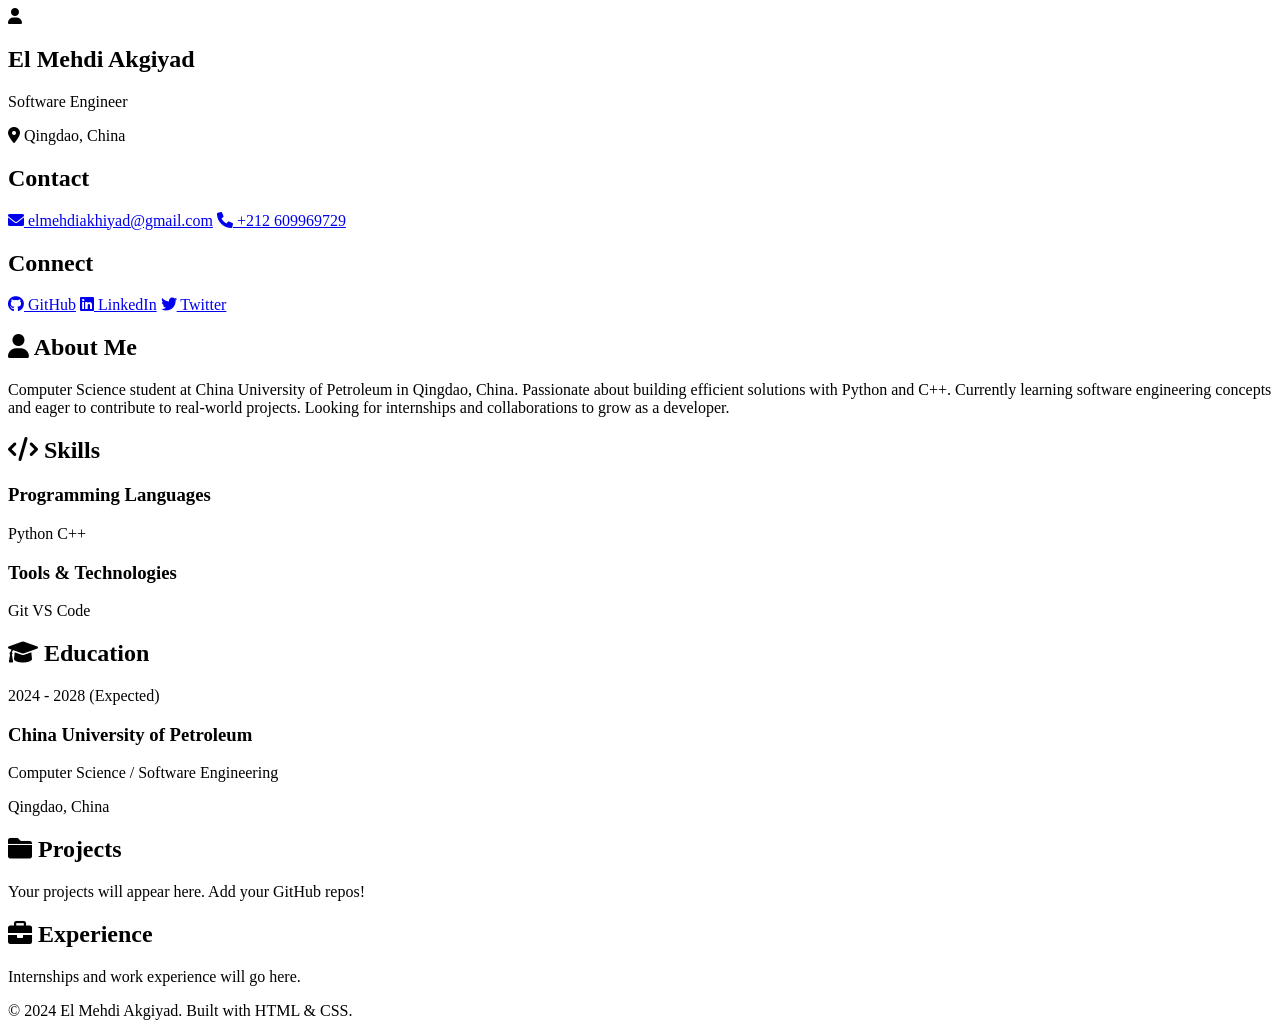
==== index.html @ 7bc3c5b6 "Create index.html for personal portfolio Initial creation of personal portfolio webpage with section" ====
<!DOCTYPE html>
<html lang="en">
<head>
    <meta charset="UTF-8">
    <meta name="viewport" content="width=device-width, initial-scale=1.0">
    <title>El Mehdi Akgiyad | Software Engineer</title>
    <link rel="stylesheet" href="style.css">
    <link rel="stylesheet" href="https://cdnjs.cloudflare.com/ajax/libs/font-awesome/6.0.0/css/all.min.css">
</head>
<body>
    <div class="container">
        <aside class="sidebar">
            <div class="profile">
                <div class="profile-img">
                    <i class="fas fa-user"></i>
                </div>
                <h1>El Mehdi Akgiyad</h1>
                <p class="title">Software Engineer</p>
                <p class="location"><i class="fas fa-map-marker-alt"></i> Qingdao, China</p>
            </div>
            
            <div class="contact">
                <h2>Contact</h2>
                <a href="mailto:elmehdiakhiyad@gmail.com"><i class="fas fa-envelope"></i> elmehdiakhiyad@gmail.com</a>
                <a href="tel:+212609969729"><i class="fas fa-phone"></i> +212 609969729</a>
            </div>
            
            <div class="social">
                <h2>Connect</h2>
                <div class="social-links">
                    <a href="https://github.com/elmehdiakhiyad" target="_blank"><i class="fab fa-github"></i> GitHub</a>
                    <a href="#" target="_blank"><i class="fab fa-linkedin"></i> LinkedIn</a>
                    <a href="#" target="_blank"><i class="fab fa-twitter"></i> Twitter</a>
                </div>
            </div>
        </aside>
        
        <main class="main-content">
            <section class="section">
                <h2><i class="fas fa-user"></i> About Me</h2>
                <p>Computer Science student at China University of Petroleum in Qingdao, China. Passionate about building efficient solutions with Python and C++. Currently learning software engineering concepts and eager to contribute to real-world projects. Looking for internships and collaborations to grow as a developer.</p>
            </section>
            
            <section class="section">
                <h2><i class="fas fa-code"></i> Skills</h2>
                <div class="skills-grid">
                    <div class="skill-category">
                        <h3>Programming Languages</h3>
                        <div class="skill-tags">
                            <span class="tag">Python</span>
                            <span class="tag">C++</span>
                        </div>
                    </div>
                    <div class="skill-category">
                        <h3>Tools & Technologies</h3>
                        <div class="skill-tags">
                            <span class="tag">Git</span>
                            <span class="tag">VS Code</span>
                        </div>
                    </div>
                </div>
            </section>
            
            <section class="section">
                <h2><i class="fas fa-graduation-cap"></i> Education</h2>
                <div class="timeline-item">
                    <div class="timeline-date">2024 - 2028 (Expected)</div>
                    <h3>China University of Petroleum</h3>
                    <p>Computer Science / Software Engineering</p>
                    <p class="location">Qingdao, China</p>
                </div>
            </section>
            
            <section class="section">
                <h2><i class="fas fa-folder"></i> Projects</h2>
                <p class="placeholder">Your projects will appear here. Add your GitHub repos!</p>
            </section>
            
            <section class="section">
                <h2><i class="fas fa-briefcase"></i> Experience</h2>
                <p class="placeholder">Internships and work experience will go here.</p>
            </section>
        </main>
    </div>
    
    <footer>
        <p>© 2024 El Mehdi Akgiyad. Built with HTML & CSS.</p>
    </footer>
</body>
</html>
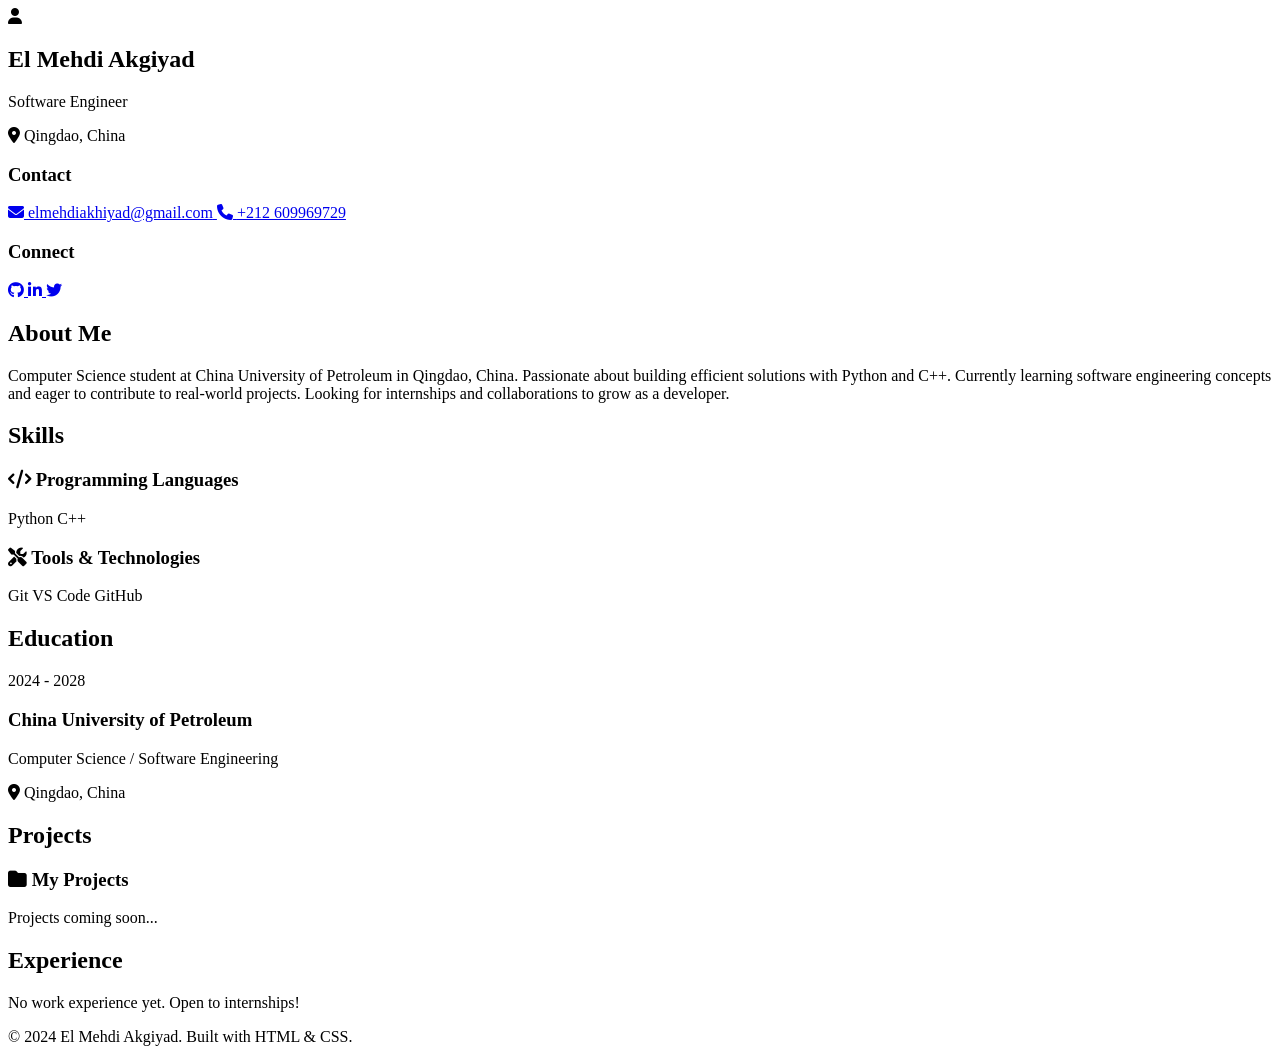
==== commit 09f3ad74: "Create index.html" ====
--- a/index.html
+++ b/index.html
@@ -5,86 +5,121 @@
     <meta name="viewport" content="width=device-width, initial-scale=1.0">
     <title>El Mehdi Akgiyad | Software Engineer</title>
     <link rel="stylesheet" href="style.css">
-    <link rel="stylesheet" href="https://cdnjs.cloudflare.com/ajax/libs/font-awesome/6.0.0/css/all.min.css">
+    <link rel="stylesheet" href="https://cdnjs.cloudflare.com/ajax/libs/font-awesome/6.4.0/css/all.min.css">
+    <link rel="preconnect" href="https://fonts.googleapis.com">
+    <link rel="preconnect" href="https://fonts.gstatic.com" crossorigin>
+    <link href="https://fonts.googleapis.com/css2?family=Poppins:wght@300;400;500;600;700&display=swap" rel="stylesheet">
 </head>
 <body>
-    <div class="container">
+    <div class="wrapper">
+        <!-- Sidebar -->
         <aside class="sidebar">
-            <div class="profile">
+            <div class="sidebar-content">
                 <div class="profile-img">
                     <i class="fas fa-user"></i>
                 </div>
-                <h1>El Mehdi Akgiyad</h1>
+                <h1 class="name">El Mehdi Akgiyad</h1>
                 <p class="title">Software Engineer</p>
                 <p class="location"><i class="fas fa-map-marker-alt"></i> Qingdao, China</p>
-            </div>
-            
-            <div class="contact">
-                <h2>Contact</h2>
-                <a href="mailto:elmehdiakhiyad@gmail.com"><i class="fas fa-envelope"></i> elmehdiakhiyad@gmail.com</a>
-                <a href="tel:+212609969729"><i class="fas fa-phone"></i> +212 609969729</a>
-            </div>
-            
-            <div class="social">
-                <h2>Connect</h2>
-                <div class="social-links">
-                    <a href="https://github.com/elmehdiakhiyad" target="_blank"><i class="fab fa-github"></i> GitHub</a>
-                    <a href="#" target="_blank"><i class="fab fa-linkedin"></i> LinkedIn</a>
-                    <a href="#" target="_blank"><i class="fab fa-twitter"></i> Twitter</a>
+                
+                <div class="contact-section">
+                    <h3>Contact</h3>
+                    <a href="mailto:elmehdiakhiyad@gmail.com" class="contact-link">
+                        <i class="fas fa-envelope"></i>
+                        <span>elmehdiakhiyad@gmail.com</span>
+                    </a>
+                    <a href="tel:+212609969729" class="contact-link">
+                        <i class="fas fa-phone"></i>
+                        <span>+212 609969729</span>
+                    </a>
+                </div>
+                
+                <div class="social-section">
+                    <h3>Connect</h3>
+                    <div class="social-links">
+                        <a href="https://github.com/elmehdiakhiyad" target="_blank" class="social-btn">
+                            <i class="fab fa-github"></i>
+                        </a>
+                        <a href="#" target="_blank" class="social-btn">
+                            <i class="fab fa-linkedin-in"></i>
+                        </a>
+                        <a href="#" target="_blank" class="social-btn">
+                            <i class="fab fa-twitter"></i>
+                        </a>
+                    </div>
                 </div>
             </div>
         </aside>
         
-        <main class="main-content">
-            <section class="section">
-                <h2><i class="fas fa-user"></i> About Me</h2>
-                <p>Computer Science student at China University of Petroleum in Qingdao, China. Passionate about building efficient solutions with Python and C++. Currently learning software engineering concepts and eager to contribute to real-world projects. Looking for internships and collaborations to grow as a developer.</p>
+        <!-- Main Content -->
+        <main class="main">
+            <!-- About -->
+            <section class="section about">
+                <h2 class="section-title">About Me</h2>
+                <p class="about-text">
+                    Computer Science student at China University of Petroleum in Qingdao, China. 
+                    Passionate about building efficient solutions with Python and C++. 
+                    Currently learning software engineering concepts and eager to contribute to real-world projects. 
+                    Looking for internships and collaborations to grow as a developer.
+                </p>
             </section>
             
+            <!-- Skills -->
             <section class="section">
-                <h2><i class="fas fa-code"></i> Skills</h2>
-                <div class="skills-grid">
-                    <div class="skill-category">
-                        <h3>Programming Languages</h3>
+                <h2 class="section-title">Skills</h2>
+                <div class="skills-container">
+                    <div class="skill-box">
+                        <h3><i class="fas fa-code"></i> Programming Languages</h3>
                         <div class="skill-tags">
                             <span class="tag">Python</span>
                             <span class="tag">C++</span>
                         </div>
                     </div>
-                    <div class="skill-category">
-                        <h3>Tools & Technologies</h3>
+                    <div class="skill-box">
+                        <h3><i class="fas fa-tools"></i> Tools & Technologies</h3>
                         <div class="skill-tags">
                             <span class="tag">Git</span>
                             <span class="tag">VS Code</span>
+                            <span class="tag">GitHub</span>
                         </div>
                     </div>
                 </div>
             </section>
             
+            <!-- Education -->
             <section class="section">
-                <h2><i class="fas fa-graduation-cap"></i> Education</h2>
-                <div class="timeline-item">
-                    <div class="timeline-date">2024 - 2028 (Expected)</div>
-                    <h3>China University of Petroleum</h3>
-                    <p>Computer Science / Software Engineering</p>
-                    <p class="location">Qingdao, China</p>
+                <h2 class="section-title">Education</h2>
+                <div class="timeline">
+                    <div class="timeline-item">
+                        <span class="date">2024 - 2028</span>
+                        <h3>China University of Petroleum</h3>
+                        <p>Computer Science / Software Engineering</p>
+                        <p class="location-text"><i class="fas fa-map-marker-alt"></i> Qingdao, China</p>
+                    </div>
                 </div>
             </section>
             
+            <!-- Projects -->
             <section class="section">
-                <h2><i class="fas fa-folder"></i> Projects</h2>
-                <p class="placeholder">Your projects will appear here. Add your GitHub repos!</p>
+                <h2 class="section-title">Projects</h2>
+                <div class="projects-grid">
+                    <div class="project-card">
+                        <h3><i class="fas fa-folder"></i> My Projects</h3>
+                        <p>Projects coming soon...</p>
+                    </div>
+                </div>
             </section>
             
+            <!-- Experience -->
             <section class="section">
-                <h2><i class="fas fa-briefcase"></i> Experience</h2>
-                <p class="placeholder">Internships and work experience will go here.</p>
+                <h2 class="section-title">Experience</h2>
+                <p class="empty-text">No work experience yet. Open to internships!</p>
             </section>
         </main>
     </div>
     
-    <footer>
-        <p>© 2024 El Mehdi Akgiyad. Built with HTML & CSS.</p>
+    <footer class="footer">
+        <p>&copy; 2024 El Mehdi Akgiyad. Built with HTML & CSS.</p>
     </footer>
 </body>
 </html>
